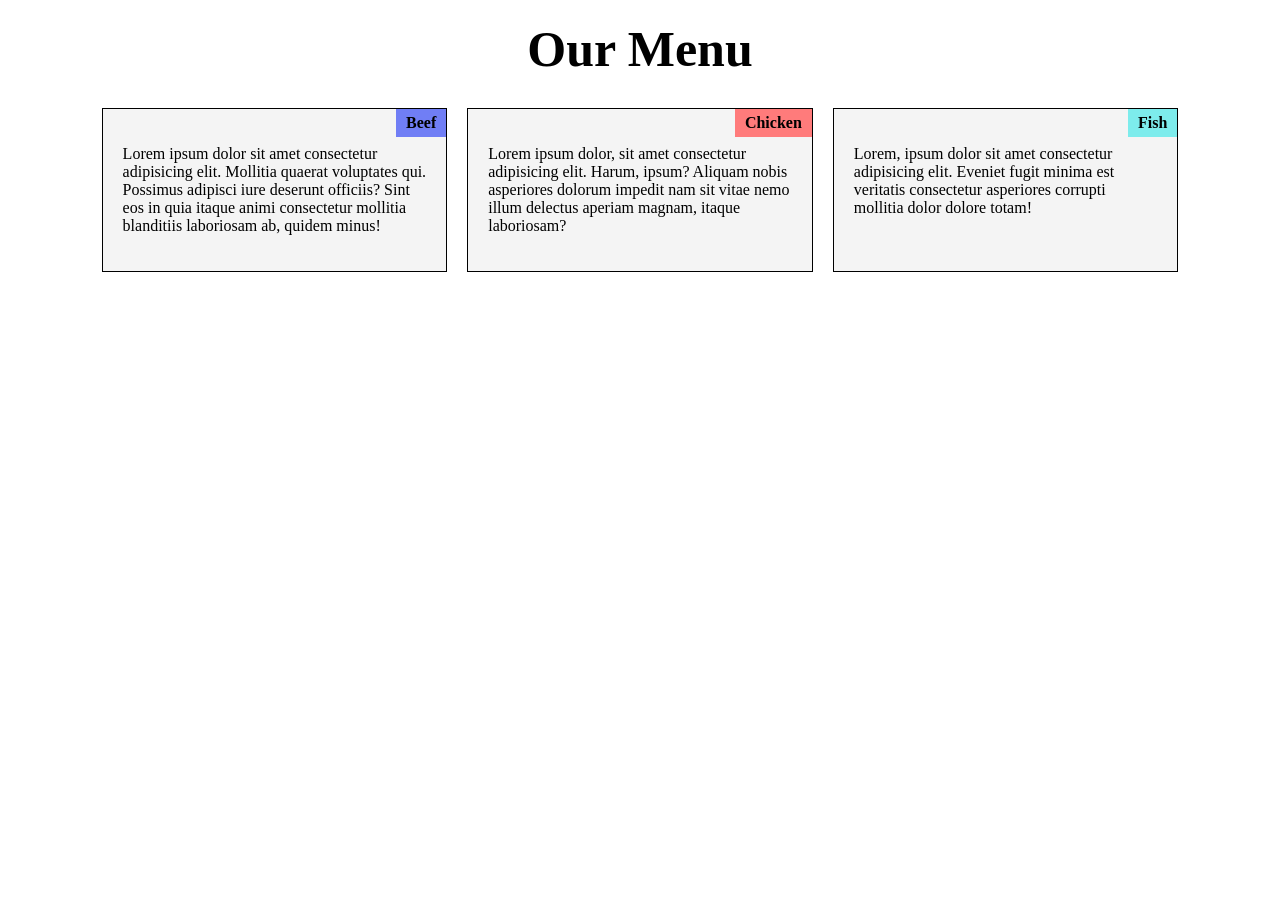
==== index.html @ 1f60d5f4 "#" ====
<!DOCTYPE html>
<html lang="fr">
<head>
    <meta charset="UTF-8">
    <meta name="viewport" content="width=device-width, initial-scale=1.0">
    <title>Module_2 Solution</title>
    <link rel="stylesheet" href="CSS/index.css">
</head>
<body>

    <h1>Our Menu</h1>

    <div class="container">
        <section class="box desktop tablet mobile">
            <div class="title iteam1">Beef</div>
            <p>Lorem ipsum dolor sit amet consectetur adipisicing elit. Mollitia quaerat voluptates qui. Possimus adipisci iure deserunt officiis? Sint eos in quia itaque animi consectetur mollitia blanditiis laboriosam ab, quidem minus!</p>
        </section>

        <section class="box desktop tablet mobile">
            <div class="title iteam2">Chicken</div>
            <p>Lorem ipsum dolor, sit amet consectetur adipisicing elit. Harum, ipsum? Aliquam nobis asperiores dolorum impedit nam sit vitae nemo illum delectus aperiam magnam, itaque laboriosam?</p>
        </section>

        <section class="box desktop tablet mobile">
            <div class="title iteam3">Fish</div>
            <p>Lorem, ipsum dolor sit amet consectetur adipisicing elit. Eveniet fugit minima est veritatis consectetur asperiores corrupti mollitia dolor dolore totam!</p>
        </section>
    </div>

</body>
</html>
---- CSS/index.css ----
body {
    margin: 0;
    padding: 0;
    text-align: center;
}

h1 {
    font-size: 50px;
    font-weight: bold;
    margin: 20px 0;
}

.container {
    width: 90%;
    margin: 0 auto;
    display: flex;
    flex-wrap: wrap;
    justify-content: center;
}

.box {
    position: relative;
    border: 1px solid black;
    background-color: #f4f4f4;
    padding: 20px;
    margin: 10px;
    text-align: left;
    box-sizing: border-box;
}


.title {
    position: absolute;
    top: 0;
    right: 0;
    padding: 5px 10px;
    font-weight: bold;
}

.iteam1 {background-color:rgb(112, 126, 245);}
.iteam2 {background-color: rgb(255, 123, 123);}
.iteam3 {background-color: rgb(125, 236, 236);}




@media (min-width: 992px) {
    .desktop {
        width: 30%;
        float: left;
    }
}

@media (min-width: 768px) and (max-width: 991px) {
    .tablet {
        width: 45%;
    }
    .box:nth-child(3) {
        width: 100%;
    }
}


@media (max-width: 767px) {
    .mobile {
        width: 100%;
    }
}
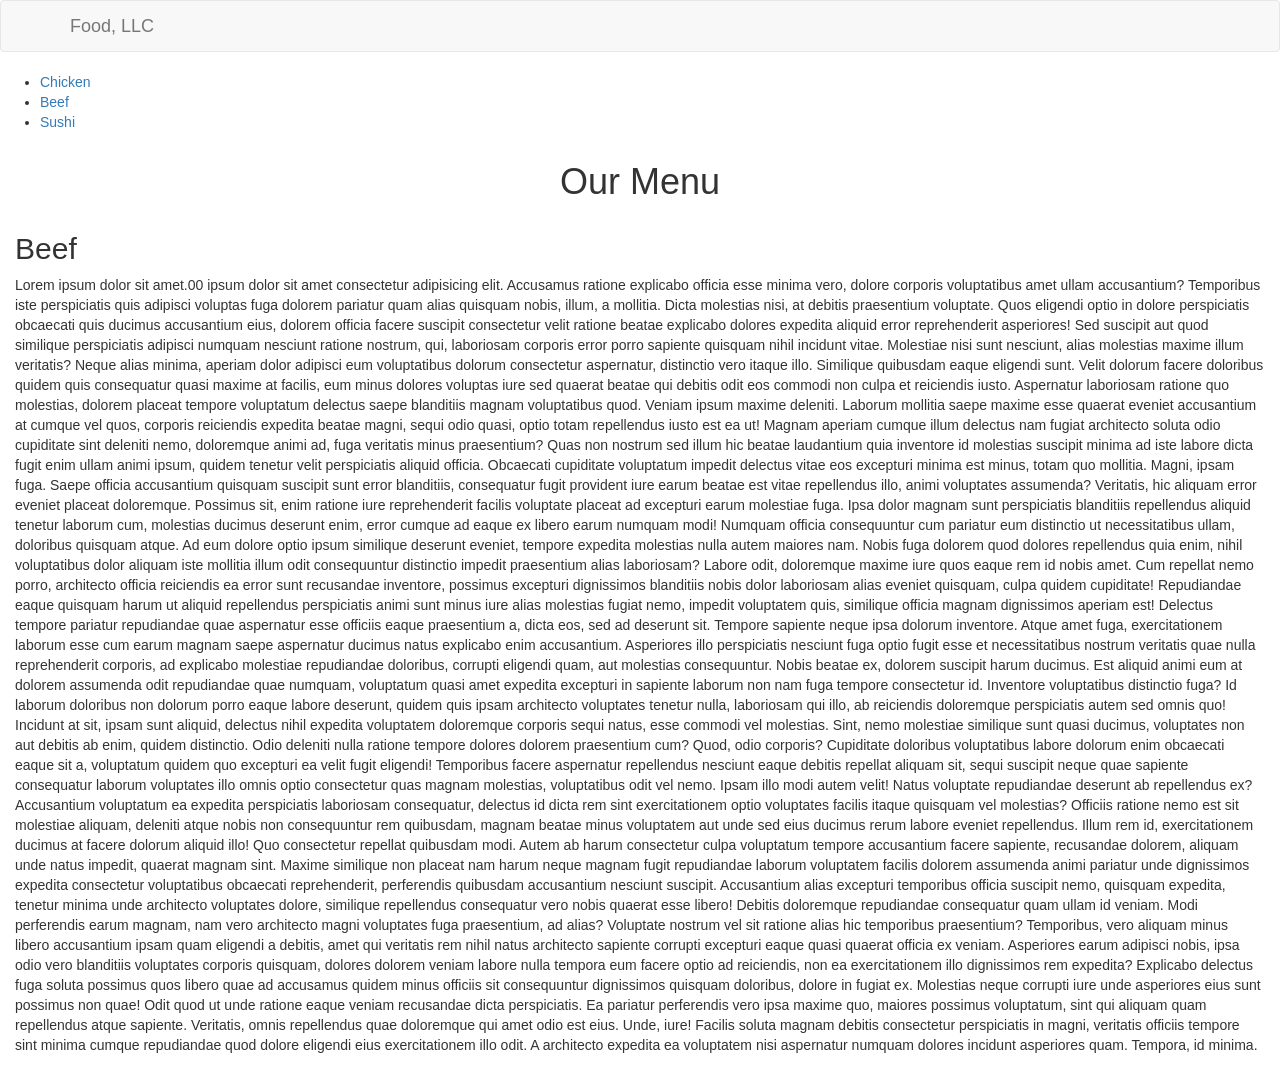
==== commit c976c2e5: "Update index.html Signed-off-by: Eihab Kafi <eihab6766@gmail.com>" ====
--- a/index.html
+++ b/index.html
@@ -1,31 +1,59 @@
 <!DOCTYPE html>
-<html lang="fr">
+<html lang="en">
 <head>
     <meta charset="UTF-8">
-    <meta name="viewport" content="width=device-width, initial-scale=1.0">
-    <title>Module_2 Solution</title>
-    <link rel="stylesheet" href="CSS/index.css">
+    <meta name="viewport" content="width=device-width, initial-scale=1">
+    <title>Module 3 Coding Assignment</title>
+    <link rel="stylesheet" href="https://maxcdn.bootstrapcdn.com/bootstrap/3.3.7/css/bootstrap.min.css">
+    <link rel="stylesheet" href="css/index.css">
+    <script src="https://ajax.googleapis.com/ajax/libs/jquery/3.5.1/jquery.min.js"></script>
+    <script src="https://maxcdn.bootstrapcdn.com/bootstrap/3.3.7/js/bootstrap.min.js"></script>
 </head>
 <body>
 
-    <h1>Our Menu</h1>
 
-    <div class="container">
-        <section class="box desktop tablet mobile">
-            <div class="title iteam1">Beef</div>
-            <p>Lorem ipsum dolor sit amet consectetur adipisicing elit. Mollitia quaerat voluptates qui. Possimus adipisci iure deserunt officiis? Sint eos in quia itaque animi consectetur mollitia blanditiis laboriosam ab, quidem minus!</p>
-        </section>
+    <nav class="navbar navbar-default">
+        <div class="container">
+            <div class="navbar-header">
+                <a class="navbar-brand" href="#">Food, LLC</a>
+        
+                <button type="button" class="navbar-toggle collapsed visible-xs" id="menuButton">
+                    <span class="icon-bar"></span>
+                    <span class="icon-bar"></span>
+                    <span class="icon-bar"></span>
+                </button>
+            </div>
+        </div>
+    </nav>
 
-        <section class="box desktop tablet mobile">
-            <div class="title iteam2">Chicken</div>
-            <p>Lorem ipsum dolor, sit amet consectetur adipisicing elit. Harum, ipsum? Aliquam nobis asperiores dolorum impedit nam sit vitae nemo illum delectus aperiam magnam, itaque laboriosam?</p>
-        </section>
 
-        <section class="box desktop tablet mobile">
-            <div class="title iteam3">Fish</div>
-            <p>Lorem, ipsum dolor sit amet consectetur adipisicing elit. Eveniet fugit minima est veritatis consectetur asperiores corrupti mollitia dolor dolore totam!</p>
-        </section>
+    <div class="mobile-menu" id="mobileMenu">
+        <ul>
+            <li><a href="#">Chicken</a></li>
+            <li><a href="#">Beef</a></li>
+            <li><a href="#">Sushi</a></li>
+        </ul>
     </div>
 
+    
+    <div class="container text-center">
+        <h1>Our Menu</h1>
+    </div>
+
+
+    <div class="tall-section">
+        <div class="container-fluid">
+            <h2>Beef</h2>
+            <p>Lorem ipsum dolor sit amet.00 ipsum dolor sit amet consectetur adipisicing elit. Accusamus ratione explicabo officia esse minima vero, dolore corporis voluptatibus amet ullam accusantium? Temporibus iste perspiciatis quis adipisci voluptas fuga dolorem pariatur quam alias quisquam nobis, illum, a mollitia. Dicta molestias nisi, at debitis praesentium voluptate. Quos eligendi optio in dolore perspiciatis obcaecati quis ducimus accusantium eius, dolorem officia facere suscipit consectetur velit ratione beatae explicabo dolores expedita aliquid error reprehenderit asperiores! Sed suscipit aut quod similique perspiciatis adipisci numquam nesciunt ratione nostrum, qui, laboriosam corporis error porro sapiente quisquam nihil incidunt vitae. Molestiae nisi sunt nesciunt, alias molestias maxime illum veritatis? Neque alias minima, aperiam dolor adipisci eum voluptatibus dolorum consectetur aspernatur, distinctio vero itaque illo. Similique quibusdam eaque eligendi sunt. Velit dolorum facere doloribus quidem quis consequatur quasi maxime at facilis, eum minus dolores voluptas iure sed quaerat beatae qui debitis odit eos commodi non culpa et reiciendis iusto. Aspernatur laboriosam ratione quo molestias, dolorem placeat tempore voluptatum delectus saepe blanditiis magnam voluptatibus quod. Veniam ipsum maxime deleniti. Laborum mollitia saepe maxime esse quaerat eveniet accusantium at cumque vel quos, corporis reiciendis expedita beatae magni, sequi odio quasi, optio totam repellendus iusto est ea ut! Magnam aperiam cumque illum delectus nam fugiat architecto soluta odio cupiditate sint deleniti nemo, doloremque animi ad, fuga veritatis minus praesentium? Quas non nostrum sed illum hic beatae laudantium quia inventore id molestias suscipit minima ad iste labore dicta fugit enim ullam animi ipsum, quidem tenetur velit perspiciatis aliquid officia. Obcaecati cupiditate voluptatum impedit delectus vitae eos excepturi minima est minus, totam quo mollitia. Magni, ipsam fuga. Saepe officia accusantium quisquam suscipit sunt error blanditiis, consequatur fugit provident iure earum beatae est vitae repellendus illo, animi voluptates assumenda? Veritatis, hic aliquam error eveniet placeat doloremque. Possimus sit, enim ratione iure reprehenderit facilis voluptate placeat ad excepturi earum molestiae fuga. Ipsa dolor magnam sunt perspiciatis blanditiis repellendus aliquid tenetur laborum cum, molestias ducimus deserunt enim, error cumque ad eaque ex libero earum numquam modi! Numquam officia consequuntur cum pariatur eum distinctio ut necessitatibus ullam, doloribus quisquam atque. Ad eum dolore optio ipsum similique deserunt eveniet, tempore expedita molestias nulla autem maiores nam. Nobis fuga dolorem quod dolores repellendus quia enim, nihil voluptatibus dolor aliquam iste mollitia illum odit consequuntur distinctio impedit praesentium alias laboriosam? Labore odit, doloremque maxime iure quos eaque rem id nobis amet. Cum repellat nemo porro, architecto officia reiciendis ea error sunt recusandae inventore, possimus excepturi dignissimos blanditiis nobis dolor laboriosam alias eveniet quisquam, culpa quidem cupiditate! Repudiandae eaque quisquam harum ut aliquid repellendus perspiciatis animi sunt minus iure alias molestias fugiat nemo, impedit voluptatem quis, similique officia magnam dignissimos aperiam est! Delectus tempore pariatur repudiandae quae aspernatur esse officiis eaque praesentium a, dicta eos, sed ad deserunt sit. Tempore sapiente neque ipsa dolorum inventore. Atque amet fuga, exercitationem laborum esse cum earum magnam saepe aspernatur ducimus natus explicabo enim accusantium. Asperiores illo perspiciatis nesciunt fuga optio fugit esse et necessitatibus nostrum veritatis quae nulla reprehenderit corporis, ad explicabo molestiae repudiandae doloribus, corrupti eligendi quam, aut molestias consequuntur. Nobis beatae ex, dolorem suscipit harum ducimus. Est aliquid animi eum at dolorem assumenda odit repudiandae quae numquam, voluptatum quasi amet expedita excepturi in sapiente laborum non nam fuga tempore consectetur id. Inventore voluptatibus distinctio fuga? Id laborum doloribus non dolorum porro eaque labore deserunt, quidem quis ipsam architecto voluptates tenetur nulla, laboriosam qui illo, ab reiciendis doloremque perspiciatis autem sed omnis quo! Incidunt at sit, ipsam sunt aliquid, delectus nihil expedita voluptatem doloremque corporis sequi natus, esse commodi vel molestias. Sint, nemo molestiae similique sunt quasi ducimus, voluptates non aut debitis ab enim, quidem distinctio. Odio deleniti nulla ratione tempore dolores dolorem praesentium cum? Quod, odio corporis? Cupiditate doloribus voluptatibus labore dolorum enim obcaecati eaque sit a, voluptatum quidem quo excepturi ea velit fugit eligendi! Temporibus facere aspernatur repellendus nesciunt eaque debitis repellat aliquam sit, sequi suscipit neque quae sapiente consequatur laborum voluptates illo omnis optio consectetur quas magnam molestias, voluptatibus odit vel nemo. Ipsam illo modi autem velit! Natus voluptate repudiandae deserunt ab repellendus ex? Accusantium voluptatum ea expedita perspiciatis laboriosam consequatur, delectus id dicta rem sint exercitationem optio voluptates facilis itaque quisquam vel molestias? Officiis ratione nemo est sit molestiae aliquam, deleniti atque nobis non consequuntur rem quibusdam, magnam beatae minus voluptatem aut unde sed eius ducimus rerum labore eveniet repellendus. Illum rem id, exercitationem ducimus at facere dolorum aliquid illo! Quo consectetur repellat quibusdam modi. Autem ab harum consectetur culpa voluptatum tempore accusantium facere sapiente, recusandae dolorem, aliquam unde natus impedit, quaerat magnam sint. Maxime similique non placeat nam harum neque magnam fugit repudiandae laborum voluptatem facilis dolorem assumenda animi pariatur unde dignissimos expedita consectetur voluptatibus obcaecati reprehenderit, perferendis quibusdam accusantium nesciunt suscipit. Accusantium alias excepturi temporibus officia suscipit nemo, quisquam expedita, tenetur minima unde architecto voluptates dolore, similique repellendus consequatur vero nobis quaerat esse libero! Debitis doloremque repudiandae consequatur quam ullam id veniam. Modi perferendis earum magnam, nam vero architecto magni voluptates fuga praesentium, ad alias? Voluptate nostrum vel sit ratione alias hic temporibus praesentium? Temporibus, vero aliquam minus libero accusantium ipsam quam eligendi a debitis, amet qui veritatis rem nihil natus architecto sapiente corrupti excepturi eaque quasi quaerat officia ex veniam. Asperiores earum adipisci nobis, ipsa odio vero blanditiis voluptates corporis quisquam, dolores dolorem veniam labore nulla tempora eum facere optio ad reiciendis, non ea exercitationem illo dignissimos rem expedita? Explicabo delectus fuga soluta possimus quos libero quae ad accusamus quidem minus officiis sit consequuntur dignissimos quisquam doloribus, dolore in fugiat ex. Molestias neque corrupti iure unde asperiores eius sunt possimus non quae! Odit quod ut unde ratione eaque veniam recusandae dicta perspiciatis. Ea pariatur perferendis vero ipsa maxime quo, maiores possimus voluptatum, sint qui aliquam quam repellendus atque sapiente. Veritatis, omnis repellendus quae doloremque qui amet odio est eius. Unde, iure! Facilis soluta magnam debitis consectetur perspiciatis in magni, veritatis officiis tempore sint minima cumque repudiandae quod dolore eligendi eius exercitationem illo odit. A architecto expedita ea voluptatem nisi aspernatur numquam dolores incidunt asperiores quam. Tempora, id minima.</p>
+    </div>
+
+    <script>
+      
+        document.getElementById("menuButton").addEventListener("click", function() {
+            var menu = document.getElementById("mobileMenu");
+            menu.classList.toggle("show");
+        });
+    </script>
+
 </body>
-</html>+</html>
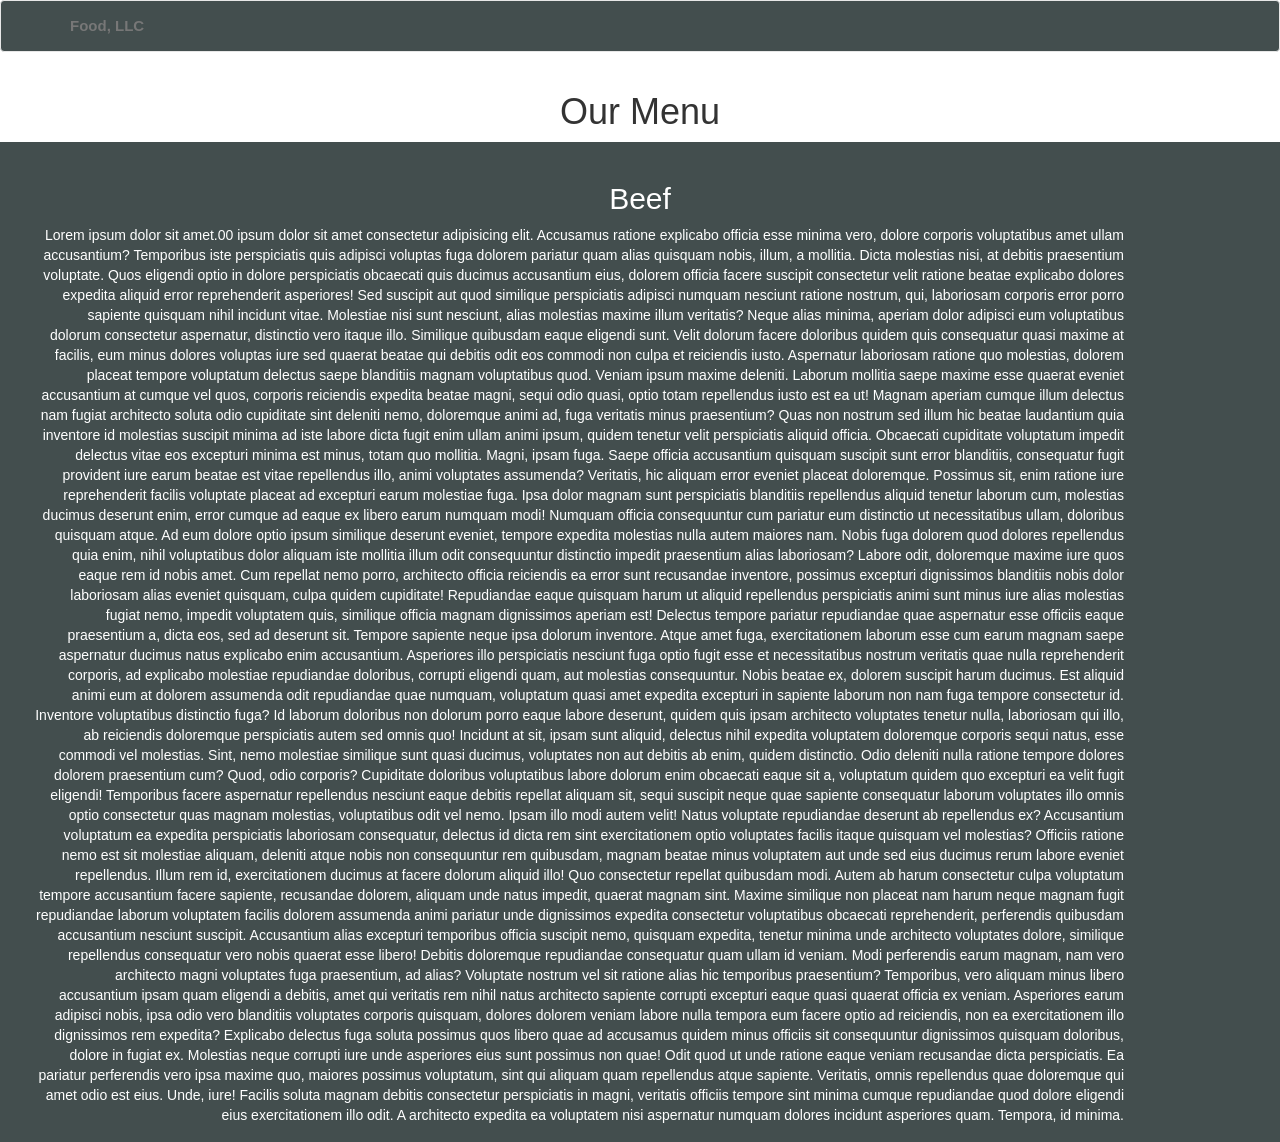
==== commit 23ce5be2: "Update index.html Signed-off-by: Eihab Kafi <eihab6766@gmail.com>" ====
--- a/index.html
+++ b/index.html
@@ -5,7 +5,7 @@
     <meta name="viewport" content="width=device-width, initial-scale=1">
     <title>Module 3 Coding Assignment</title>
     <link rel="stylesheet" href="https://maxcdn.bootstrapcdn.com/bootstrap/3.3.7/css/bootstrap.min.css">
-    <link rel="stylesheet" href="css/index.css">
+    <link rel="stylesheet" href="CSS/index.css">
     <script src="https://ajax.googleapis.com/ajax/libs/jquery/3.5.1/jquery.min.js"></script>
     <script src="https://maxcdn.bootstrapcdn.com/bootstrap/3.3.7/js/bootstrap.min.js"></script>
 </head>
--- a/CSS/index.css
+++ b/CSS/index.css
@@ -0,0 +1,105 @@
+body {
+    margin: 0;
+    padding: 0;
+    font-family: Arial, sans-serif;
+}
+
+.navbar {
+    background-color: #434e4e; 
+    transition: top 0.3s;
+}
+
+
+
+.navbar-brand {
+    font-size: 1.5rem;
+    font-weight: bold;
+    color: black;
+}
+
+
+.navbar-toggle {
+    border: none;
+}
+
+
+.navbar-toggle:focus {
+    outline: none;
+    box-shadow: none;
+}
+
+
+.mobile-menu {
+    display: none;
+    width: 100%;
+    background-color: #f8f9fa;
+    text-align: center;
+    padding: 10px 0;
+}
+
+.mobile-menu ul {
+    list-style: none;
+    padding: 0;
+    margin: 0;
+}
+
+.mobile-menu li {
+    padding: 10px;
+    border-bottom: 1px solid #ddd;
+}
+
+.mobile-menu li a {
+    color: black;
+    text-decoration: none;
+    display: block;
+}
+
+
+.mobile-menu.show {
+    display: block;
+}
+
+.tall-section {
+    height: 1000px;
+    background-color: #434e4e; 
+    color: white;
+    text-align: center;
+    padding: 20px;
+    display: flex;
+    flex-direction: column;
+    align-items: center;
+}
+
+
+.tall-section h2 {
+    align-self: flex-start;
+    margin-top: 20px;
+}
+
+
+.tall-section p {
+    text-align: right;
+    max-width: 90%;
+}
+
+
+
+.page-heading {
+    text-align: center;
+    margin-top: 20px;
+}
+
+
+
+
+@media (max-width: 767px) {
+    .navbar-toggle {
+        display: block;
+    }
+}
+
+@media (min-width: 768px) {
+    .mobile-menu {
+        display: none !important;
+    }
+}
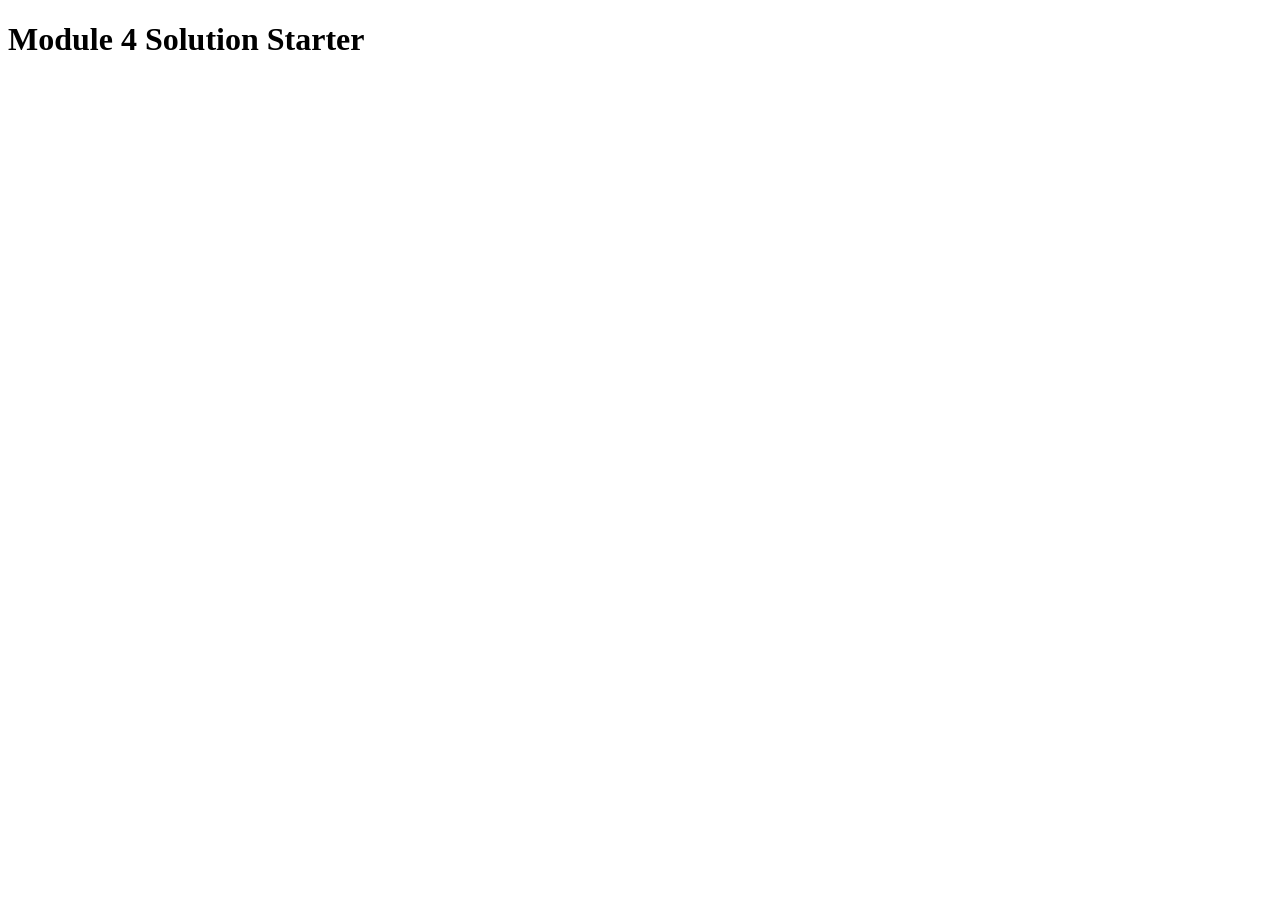
==== commit 0100ca6e: "main" ====
--- a/index.html
+++ b/index.html
@@ -1,59 +1,13 @@
 <!DOCTYPE html>
-<html lang="en">
+<html>
 <head>
-    <meta charset="UTF-8">
-    <meta name="viewport" content="width=device-width, initial-scale=1">
-    <title>Module 3 Coding Assignment</title>
-    <link rel="stylesheet" href="https://maxcdn.bootstrapcdn.com/bootstrap/3.3.7/css/bootstrap.min.css">
-    <link rel="stylesheet" href="CSS/index.css">
-    <script src="https://ajax.googleapis.com/ajax/libs/jquery/3.5.1/jquery.min.js"></script>
-    <script src="https://maxcdn.bootstrapcdn.com/bootstrap/3.3.7/js/bootstrap.min.js"></script>
+  <meta charset="utf-8">
+  <title>Module 4 Solution Starter</title>
+  <script src="SpeakHello.js"></script>
+  <script src="SpeakGoodBye.js"></script>
+  <script src="script.js"></script>
 </head>
 <body>
-
-
-    <nav class="navbar navbar-default">
-        <div class="container">
-            <div class="navbar-header">
-                <a class="navbar-brand" href="#">Food, LLC</a>
-        
-                <button type="button" class="navbar-toggle collapsed visible-xs" id="menuButton">
-                    <span class="icon-bar"></span>
-                    <span class="icon-bar"></span>
-                    <span class="icon-bar"></span>
-                </button>
-            </div>
-        </div>
-    </nav>
-
-
-    <div class="mobile-menu" id="mobileMenu">
-        <ul>
-            <li><a href="#">Chicken</a></li>
-            <li><a href="#">Beef</a></li>
-            <li><a href="#">Sushi</a></li>
-        </ul>
-    </div>
-
-    
-    <div class="container text-center">
-        <h1>Our Menu</h1>
-    </div>
-
-
-    <div class="tall-section">
-        <div class="container-fluid">
-            <h2>Beef</h2>
-            <p>Lorem ipsum dolor sit amet.00 ipsum dolor sit amet consectetur adipisicing elit. Accusamus ratione explicabo officia esse minima vero, dolore corporis voluptatibus amet ullam accusantium? Temporibus iste perspiciatis quis adipisci voluptas fuga dolorem pariatur quam alias quisquam nobis, illum, a mollitia. Dicta molestias nisi, at debitis praesentium voluptate. Quos eligendi optio in dolore perspiciatis obcaecati quis ducimus accusantium eius, dolorem officia facere suscipit consectetur velit ratione beatae explicabo dolores expedita aliquid error reprehenderit asperiores! Sed suscipit aut quod similique perspiciatis adipisci numquam nesciunt ratione nostrum, qui, laboriosam corporis error porro sapiente quisquam nihil incidunt vitae. Molestiae nisi sunt nesciunt, alias molestias maxime illum veritatis? Neque alias minima, aperiam dolor adipisci eum voluptatibus dolorum consectetur aspernatur, distinctio vero itaque illo. Similique quibusdam eaque eligendi sunt. Velit dolorum facere doloribus quidem quis consequatur quasi maxime at facilis, eum minus dolores voluptas iure sed quaerat beatae qui debitis odit eos commodi non culpa et reiciendis iusto. Aspernatur laboriosam ratione quo molestias, dolorem placeat tempore voluptatum delectus saepe blanditiis magnam voluptatibus quod. Veniam ipsum maxime deleniti. Laborum mollitia saepe maxime esse quaerat eveniet accusantium at cumque vel quos, corporis reiciendis expedita beatae magni, sequi odio quasi, optio totam repellendus iusto est ea ut! Magnam aperiam cumque illum delectus nam fugiat architecto soluta odio cupiditate sint deleniti nemo, doloremque animi ad, fuga veritatis minus praesentium? Quas non nostrum sed illum hic beatae laudantium quia inventore id molestias suscipit minima ad iste labore dicta fugit enim ullam animi ipsum, quidem tenetur velit perspiciatis aliquid officia. Obcaecati cupiditate voluptatum impedit delectus vitae eos excepturi minima est minus, totam quo mollitia. Magni, ipsam fuga. Saepe officia accusantium quisquam suscipit sunt error blanditiis, consequatur fugit provident iure earum beatae est vitae repellendus illo, animi voluptates assumenda? Veritatis, hic aliquam error eveniet placeat doloremque. Possimus sit, enim ratione iure reprehenderit facilis voluptate placeat ad excepturi earum molestiae fuga. Ipsa dolor magnam sunt perspiciatis blanditiis repellendus aliquid tenetur laborum cum, molestias ducimus deserunt enim, error cumque ad eaque ex libero earum numquam modi! Numquam officia consequuntur cum pariatur eum distinctio ut necessitatibus ullam, doloribus quisquam atque. Ad eum dolore optio ipsum similique deserunt eveniet, tempore expedita molestias nulla autem maiores nam. Nobis fuga dolorem quod dolores repellendus quia enim, nihil voluptatibus dolor aliquam iste mollitia illum odit consequuntur distinctio impedit praesentium alias laboriosam? Labore odit, doloremque maxime iure quos eaque rem id nobis amet. Cum repellat nemo porro, architecto officia reiciendis ea error sunt recusandae inventore, possimus excepturi dignissimos blanditiis nobis dolor laboriosam alias eveniet quisquam, culpa quidem cupiditate! Repudiandae eaque quisquam harum ut aliquid repellendus perspiciatis animi sunt minus iure alias molestias fugiat nemo, impedit voluptatem quis, similique officia magnam dignissimos aperiam est! Delectus tempore pariatur repudiandae quae aspernatur esse officiis eaque praesentium a, dicta eos, sed ad deserunt sit. Tempore sapiente neque ipsa dolorum inventore. Atque amet fuga, exercitationem laborum esse cum earum magnam saepe aspernatur ducimus natus explicabo enim accusantium. Asperiores illo perspiciatis nesciunt fuga optio fugit esse et necessitatibus nostrum veritatis quae nulla reprehenderit corporis, ad explicabo molestiae repudiandae doloribus, corrupti eligendi quam, aut molestias consequuntur. Nobis beatae ex, dolorem suscipit harum ducimus. Est aliquid animi eum at dolorem assumenda odit repudiandae quae numquam, voluptatum quasi amet expedita excepturi in sapiente laborum non nam fuga tempore consectetur id. Inventore voluptatibus distinctio fuga? Id laborum doloribus non dolorum porro eaque labore deserunt, quidem quis ipsam architecto voluptates tenetur nulla, laboriosam qui illo, ab reiciendis doloremque perspiciatis autem sed omnis quo! Incidunt at sit, ipsam sunt aliquid, delectus nihil expedita voluptatem doloremque corporis sequi natus, esse commodi vel molestias. Sint, nemo molestiae similique sunt quasi ducimus, voluptates non aut debitis ab enim, quidem distinctio. Odio deleniti nulla ratione tempore dolores dolorem praesentium cum? Quod, odio corporis? Cupiditate doloribus voluptatibus labore dolorum enim obcaecati eaque sit a, voluptatum quidem quo excepturi ea velit fugit eligendi! Temporibus facere aspernatur repellendus nesciunt eaque debitis repellat aliquam sit, sequi suscipit neque quae sapiente consequatur laborum voluptates illo omnis optio consectetur quas magnam molestias, voluptatibus odit vel nemo. Ipsam illo modi autem velit! Natus voluptate repudiandae deserunt ab repellendus ex? Accusantium voluptatum ea expedita perspiciatis laboriosam consequatur, delectus id dicta rem sint exercitationem optio voluptates facilis itaque quisquam vel molestias? Officiis ratione nemo est sit molestiae aliquam, deleniti atque nobis non consequuntur rem quibusdam, magnam beatae minus voluptatem aut unde sed eius ducimus rerum labore eveniet repellendus. Illum rem id, exercitationem ducimus at facere dolorum aliquid illo! Quo consectetur repellat quibusdam modi. Autem ab harum consectetur culpa voluptatum tempore accusantium facere sapiente, recusandae dolorem, aliquam unde natus impedit, quaerat magnam sint. Maxime similique non placeat nam harum neque magnam fugit repudiandae laborum voluptatem facilis dolorem assumenda animi pariatur unde dignissimos expedita consectetur voluptatibus obcaecati reprehenderit, perferendis quibusdam accusantium nesciunt suscipit. Accusantium alias excepturi temporibus officia suscipit nemo, quisquam expedita, tenetur minima unde architecto voluptates dolore, similique repellendus consequatur vero nobis quaerat esse libero! Debitis doloremque repudiandae consequatur quam ullam id veniam. Modi perferendis earum magnam, nam vero architecto magni voluptates fuga praesentium, ad alias? Voluptate nostrum vel sit ratione alias hic temporibus praesentium? Temporibus, vero aliquam minus libero accusantium ipsam quam eligendi a debitis, amet qui veritatis rem nihil natus architecto sapiente corrupti excepturi eaque quasi quaerat officia ex veniam. Asperiores earum adipisci nobis, ipsa odio vero blanditiis voluptates corporis quisquam, dolores dolorem veniam labore nulla tempora eum facere optio ad reiciendis, non ea exercitationem illo dignissimos rem expedita? Explicabo delectus fuga soluta possimus quos libero quae ad accusamus quidem minus officiis sit consequuntur dignissimos quisquam doloribus, dolore in fugiat ex. Molestias neque corrupti iure unde asperiores eius sunt possimus non quae! Odit quod ut unde ratione eaque veniam recusandae dicta perspiciatis. Ea pariatur perferendis vero ipsa maxime quo, maiores possimus voluptatum, sint qui aliquam quam repellendus atque sapiente. Veritatis, omnis repellendus quae doloremque qui amet odio est eius. Unde, iure! Facilis soluta magnam debitis consectetur perspiciatis in magni, veritatis officiis tempore sint minima cumque repudiandae quod dolore eligendi eius exercitationem illo odit. A architecto expedita ea voluptatem nisi aspernatur numquam dolores incidunt asperiores quam. Tempora, id minima.</p>
-    </div>
-
-    <script>
-      
-        document.getElementById("menuButton").addEventListener("click", function() {
-            var menu = document.getElementById("mobileMenu");
-            menu.classList.toggle("show");
-        });
-    </script>
-
+  <h1>Module 4 Solution Starter</h1>
 </body>
-</html>
+</html>
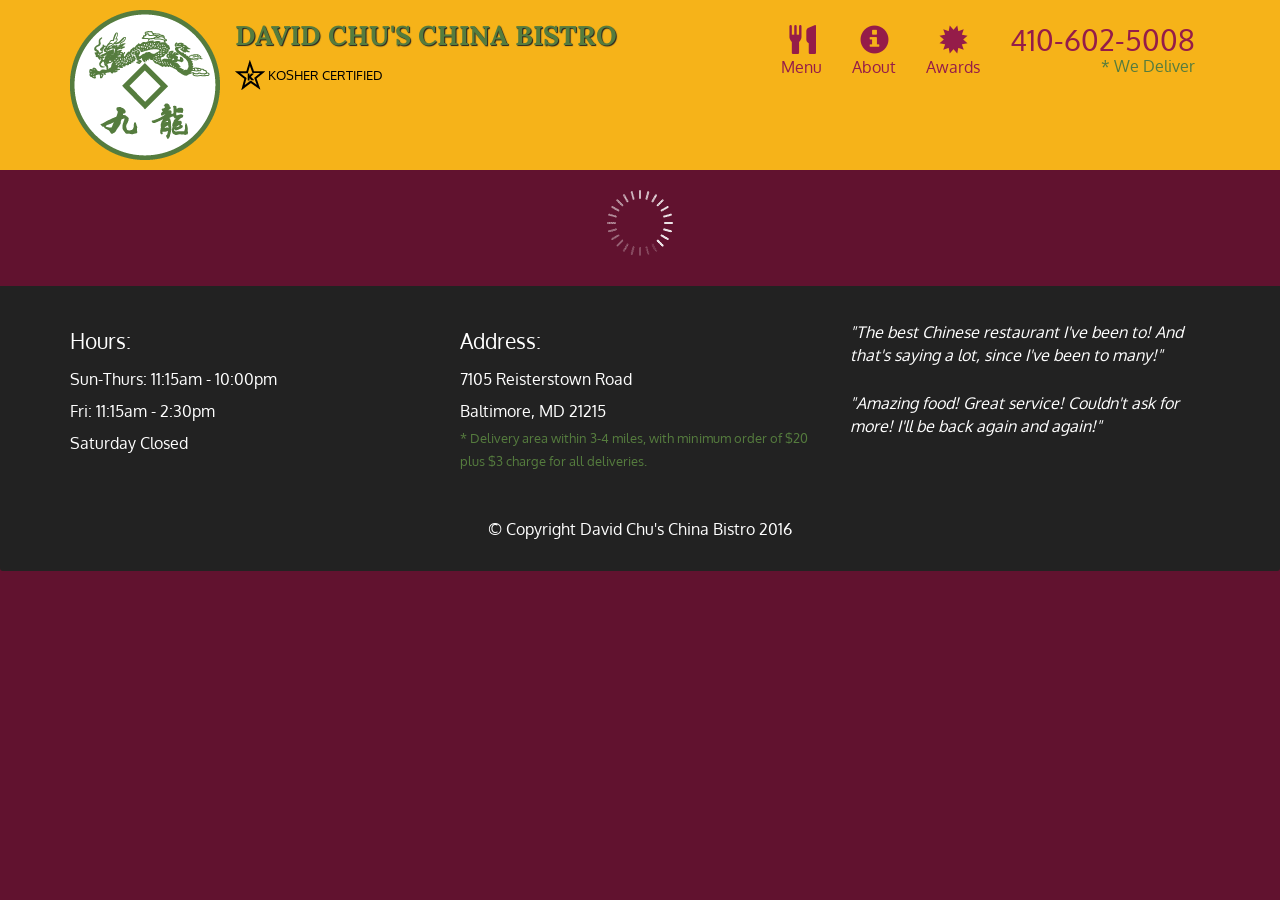
==== commit 339cad8a: "#" ====
--- a/index.html
+++ b/index.html
@@ -1,13 +1,108 @@
-<!DOCTYPE html>
-<html>
-<head>
-  <meta charset="utf-8">
-  <title>Module 4 Solution Starter</title>
-  <script src="SpeakHello.js"></script>
-  <script src="SpeakGoodBye.js"></script>
-  <script src="script.js"></script>
-</head>
+<!doctype html>
+<html lang="en">
+  <head>
+    <meta charset="utf-8">
+    <meta http-equiv="X-UA-Compatible" content="IE=edge">
+    <meta name="viewport" content="width=device-width, initial-scale=1">
+    <title>David Chu's China Bistro</title>
+    <link rel="stylesheet" href="css/bootstrap.min.css">
+    <link rel="stylesheet" href="css/styles.css">
+    <link href='https://fonts.googleapis.com/css?family=Oxygen:400,300,700' rel='stylesheet' type='text/css'>
+    <link href='https://fonts.googleapis.com/css?family=Lora' rel='stylesheet' type='text/css'>
+  </head>
 <body>
-  <h1>Module 4 Solution Starter</h1>
+  <header>
+    <nav id="header-nav" class="navbar navbar-default">
+      <div class="container">
+        <div class="navbar-header">
+          <a href="index.html" class="pull-left visible-md visible-lg">
+            <div id="logo-img" alt="Logo image"></div>
+          </a>
+
+          <div class="navbar-brand">
+            <a href="index.html"><h1>David Chu's China Bistro</h1></a>
+            <p>
+              <img src="images/star-k-logo.png" alt="Kosher certification">
+              <span>Kosher Certified</span>
+            </p>
+          </div>
+
+          <button id="navbarToggle" type="button" class="navbar-toggle collapsed" data-toggle="collapse" data-target="#collapsable-nav" aria-expanded="false">
+            <span class="sr-only">Toggle navigation</span>
+            <span class="icon-bar"></span>
+            <span class="icon-bar"></span>
+            <span class="icon-bar"></span>
+          </button>
+        </div>
+        
+        <div id="collapsable-nav" class="collapse navbar-collapse">
+           <ul id="nav-list" class="nav navbar-nav navbar-right">
+            <li id="navHomeButton" class="visible-xs active">
+              <a href="index.html">
+                <span class="glyphicon glyphicon-home"></span> Home</a>
+            </li>
+            <li id="navMenuButton">
+              <a href="#" onclick="$dc.loadMenuCategories();">
+                <span class="glyphicon glyphicon-cutlery"></span><br class="hidden-xs"> Menu</a>
+            </li>
+            <li>
+              <a href="#">
+                <span class="glyphicon glyphicon-info-sign"></span><br class="hidden-xs"> About</a>
+            </li>
+            <li>
+              <a href="#">
+                <span class="glyphicon glyphicon-certificate"></span><br class="hidden-xs"> Awards</a>
+            </li>
+            <li id="phone" class="hidden-xs">
+              <a href="tel:410-602-5008">
+                <span>410-602-5008</span></a><div>* We Deliver</div>
+            </li>
+          </ul><!-- #nav-list -->
+        </div><!-- .collapse .navbar-collapse -->
+      </div><!-- .container -->
+    </nav><!-- #header-nav -->
+  </header>
+
+  <div id="call-btn" class="visible-xs">
+    <a class="btn" href="tel:410-602-5008">
+    <span class="glyphicon glyphicon-earphone"></span>
+    410-602-5008
+    </a>
+  </div>
+  <div id="xs-deliver" class="text-center visible-xs">* We Deliver</div>
+
+  <div id="main-content" class="container"></div>
+
+  <footer class="panel-footer">
+    <div class="container">
+      <div class="row">
+        <section id="hours" class="col-sm-4">
+          <span>Hours:</span><br>
+          Sun-Thurs: 11:15am - 10:00pm<br>
+          Fri: 11:15am - 2:30pm<br>
+          Saturday Closed
+          <hr class="visible-xs">
+        </section>
+        <section id="address" class="col-sm-4">
+          <span>Address:</span><br>
+          7105 Reisterstown Road<br>
+          Baltimore, MD 21215
+          <p>* Delivery area within 3-4 miles, with minimum order of $20 plus $3 charge for all deliveries.</p>
+          <hr class="visible-xs">
+        </section>
+        <section id="testimonials" class="col-sm-4">
+          <p>"The best Chinese restaurant I've been to! And that's saying a lot, since I've been to many!"</p>
+          <p>"Amazing food! Great service! Couldn't ask for more! I'll be back again and again!"</p>
+        </section>
+      </div>
+      <div class="text-center">&copy; Copyright David Chu's China Bistro 2016</div>
+    </div>
+  </footer>
+
+  <!-- jQuery (Bootstrap JS plugins depend on it) -->
+  <script src="js/jquery-2.1.4.min.js"></script>
+  <script src="js/bootstrap.min.js"></script>
+  <script src="js/ajax-utils.js"></script>
+  <script src="js/script.js"></script>
 </body>
-</html>+</html>
--- a/css/styles.css
+++ b/css/styles.css
@@ -0,0 +1,375 @@
+body {
+  font-size: 16px;
+  color: #fff;
+  background-color: #61122f;
+  font-family: 'Oxygen', sans-serif;
+}
+
+/** HEADER **/
+#header-nav {
+  background-color: #f6b319;
+  border-radius: 0;
+  border: 0;
+}
+
+#logo-img {
+  background: url('../images/restaurant-logo_large.png') no-repeat;
+  width: 150px;
+  height: 150px;
+  margin: 10px 15px 10px 0;
+}
+
+.navbar-brand {
+  padding-top: 25px;
+}
+.navbar-brand h1 { /* Restaurant name */
+  font-family: 'Lora', serif;
+  color: #557c3e;
+  font-size: 1.5em;
+  text-transform: uppercase;
+  font-weight: bold;
+  text-shadow: 1px 1px 1px #222;
+  margin-top: 0;
+  margin-bottom: 0;
+  line-height: .75;
+}
+.navbar-brand a:hover, .navbar-brand a:focus {
+  text-decoration: none;
+}
+.navbar-brand p { /* Kosher cert */
+  color: #000;
+  text-transform: uppercase;
+  font-size: .7em;
+  margin-top: 15px;
+}
+.navbar-brand p span { /* Star-K */
+  vertical-align: middle;
+}
+
+#nav-list {
+  margin-top: 10px;
+}
+#nav-list a {
+  color: #951C49;
+  text-align: center;
+}
+#nav-list a:hover {
+  background: #E7E7E7;
+}
+#nav-list a span {
+  font-size: 1.8em;
+}
+
+#phone {
+  margin-top: 5px;
+}
+#phone a { /* Phone number */
+  text-align: right;
+  padding-bottom: 0;
+}
+#phone div { /* We Deliver */
+  color: #557c3e;
+  text-align: right;
+  padding-right: 15px;
+}
+
+.navbar-header button.navbar-toggle, .navbar-header .icon-bar {
+  border: 1px solid #61122f;
+}
+.navbar-header button.navbar-toggle {
+  clear: both;
+  margin-top: -30px;
+}
+/* END HEADER */
+
+/* FOOTER */
+.panel-footer {
+  margin-top: 30px;
+  padding-top: 35px;
+  padding-bottom: 30px;
+  background-color: #222;
+  border-top: 0;
+}
+.panel-footer div.row {
+  margin-bottom: 35px;
+}
+#hours, #address {
+  line-height: 2;
+}
+#hours > span, #address > span {
+  font-size: 1.3em;
+}
+#address p {
+  color: #557c3e;
+  font-size: .8em;
+  line-height: 1.8;
+}
+#testimonials {
+  font-style: italic;
+}
+#testimonials p:nth-child(2) {
+  margin-top: 25px;
+}
+/* END FOOTER */
+
+
+
+/* HOME PAGE */
+.container .jumbotron {
+  box-shadow: 0 0 50px #3F0C1F;
+  border: 2px solid #3F0C1F;
+}
+
+#menu-tile, #specials-tile, #map-tile {
+  height: 250px;
+  width: 100%;
+  margin-bottom: 15px;
+  position: relative;
+  border: 2px solid #3F0C1F;
+  overflow: hidden;
+}
+#menu-tile:hover, #specials-tile:hover, #map-tile:hover {
+  box-shadow: 0 1px 5px 1px #cccccc;
+}
+#menu-tile {
+  background: url('../images/menu-tile.jpg') no-repeat;
+  background-position: center;
+}
+#specials-tile {
+  background: url('../images/specials-tile.jpg') no-repeat;
+  background-position: center;
+}
+#menu-tile span, #specials-tile span, #map-tile span {
+  position: absolute;
+  bottom: 0;
+  right: 0;
+  width: 100%;
+  text-align: center;
+  font-size: 1.6em;
+  text-transform: uppercase;
+  background-color: #000;
+  color: #fff;
+  opacity: .8;
+}
+/* END HOME PAGE */
+
+/* MENU CATEGORIES PAGE */
+.category-tile { 
+  position: relative;
+  border: 2px solid #3F0C1F;
+  overflow: hidden;
+  width: 200px;
+  height: 200px;
+  margin: 0 auto 15px;
+}
+.category-tile span {
+  position: absolute;
+  bottom: 0;
+  right: 0;
+  width: 100%;
+  text-align: center;
+  font-size: 1.2em;
+  text-transform: uppercase;
+  background-color: #000;
+  color: #fff;
+  opacity: .8;
+}
+.category-tile:hover {
+  box-shadow: 0 1px 5px 1px #cccccc;
+}
+
+#menu-categories-title + div {
+  margin-bottom: 50px;
+}
+/* END MENU CATEGORIES PAGE */
+
+/* SINGLE CATEGORY PAGE */
+.menu-item-tile {
+  margin-bottom: 25px;
+}
+.menu-item-tile hr {
+  width: 80%;
+}
+.menu-item-tile .menu-item-price {
+  font-size: 1.1em;
+  text-align: right;
+  margin-top: -15px;
+  margin-right: -15px;
+}
+.menu-item-tile .menu-item-price span {
+  font-size: .6em;
+}
+.menu-item-photo {
+  position: relative;
+  border: 2px solid #3F0C1F; 
+  overflow: hidden;
+  padding: 0;
+  margin-right: -15px;
+  margin-left: auto;
+  margin-bottom: 20px;
+  max-width: 250px;
+}
+.menu-item-photo div {
+  position: absolute;
+  bottom: 0;
+  right: 0;
+  width: 80px;
+  background-color: #557c3e;
+  text-align: center;
+}
+.menu-item-description {
+  padding-right: 30px;
+}
+h3.menu-item-title {
+  margin: 0 0 10px;
+}
+.menu-item-details {
+  font-size: .9em;
+  font-style: italic;
+}
+/* END SINGLE CATEGORY PAGE */
+
+
+/********** Large devices only **********/
+@media (min-width: 1200px) {
+  .container .jumbotron {
+    background: url('../images/jumbotron_1200.jpg') no-repeat;
+    height: 675px;
+  }
+}
+
+/********** Medium devices only **********/
+@media (min-width: 992px) and (max-width: 1199px) {
+  /* Header */
+  #logo-img {
+    background: url('../images/restaurant-logo_medium.png') no-repeat;
+    width: 100px;
+    height: 100px;
+    margin: 5px 5px 5px 0;
+  }
+  /* End Header */
+
+  /* Home Page */
+  .container .jumbotron {
+    background: url('../images/jumbotron_992.jpg') no-repeat;
+    height: 558px;
+  }
+  /* End Home Page */
+}
+
+/********** Small devices only **********/
+@media (min-width: 768px) and (max-width: 991px) {
+  /* Home Page */
+  .container .jumbotron {
+    background: url('../images/jumbotron_768.jpg') no-repeat;
+    height: 432px;
+  }
+  /* End Home Page */
+}
+
+/********** Extra small devices only **********/
+@media (max-width: 767px) {
+  /* Header */
+  .navbar-brand {
+    padding-top: 10px;
+    height: 80px;
+  }
+  .navbar-brand h1 { /* Restaurant name */
+    padding-top: 10px;
+    font-size: 5vw; /* 1vw = 1% of viewport width */
+  }
+  .navbar-brand p { /* Kosher cert */
+    font-size: .6em;
+    margin-top: 12px;
+  }
+  .navbar-brand p img { /* Star-K */
+    height: 20px;
+  }
+
+  #collapsable-nav a { /* Collapsed nav menu text */
+    font-size: 1.2em;
+  }
+  #collapsable-nav a span { /* Collapsed nav menu glyph */
+    font-size: 1em;
+    margin-right: 5px;
+  }
+
+  #call-btn > a {
+    font-size: 1.5em;
+    display: block;
+    margin: 0 20px;
+    padding: 10px;
+    border: 2px solid #fff;
+    background-color: #f6b319;
+    color: #951c49;
+  }
+  #xs-deliver {
+    margin-top: 5px;
+    font-size: .7em;
+    letter-spacing: .1em;
+    text-transform: uppercase;
+  }
+  /* End Header */
+
+  /* Footer */
+  .panel-footer section {
+    margin-bottom: 30px;
+    text-align: center;
+  }
+  .panel-footer section:nth-child(3) {
+    margin-bottom: 0; /* margin already exists on the whole row */
+  }
+  .panel-footer section hr {
+    width: 50%;
+  }
+  /* End Footer */
+
+  /* Home Page */
+  .container .jumbotron {
+    margin-top: 30px;
+    padding: 0;
+  }
+  #menu-tile, #specials-tile {
+    width: 360px;
+    margin: 0 auto 15px;
+  }
+
+  .menu-item-photo {
+    margin-right: auto;
+  }
+  .menu-item-tile .menu-item-price {
+    text-align: center;
+  }
+  .menu-item-description {
+    text-align: center;;
+  }
+}
+
+
+/********** Super extra small devices Only :-) (e.g., iPhone 4) **********/
+@media (max-width: 479px) {
+  /* Header */
+  .navbar-brand h1 { /* Restaurant name */
+    padding-top: 5px;
+    font-size: 6vw;
+  }
+  /* End Header */
+  
+  /* Home page */
+  #menu-tile, #specials-tile {
+    width: 280px;
+    margin: 0 auto 15px;
+  }
+
+  .col-xxs-12 {
+    position: relative;
+    min-height: 1px;
+    padding-right: 15px;
+    padding-left: 15px;
+    float: left;
+    width: 100%;
+  }
+}
+
+
+
